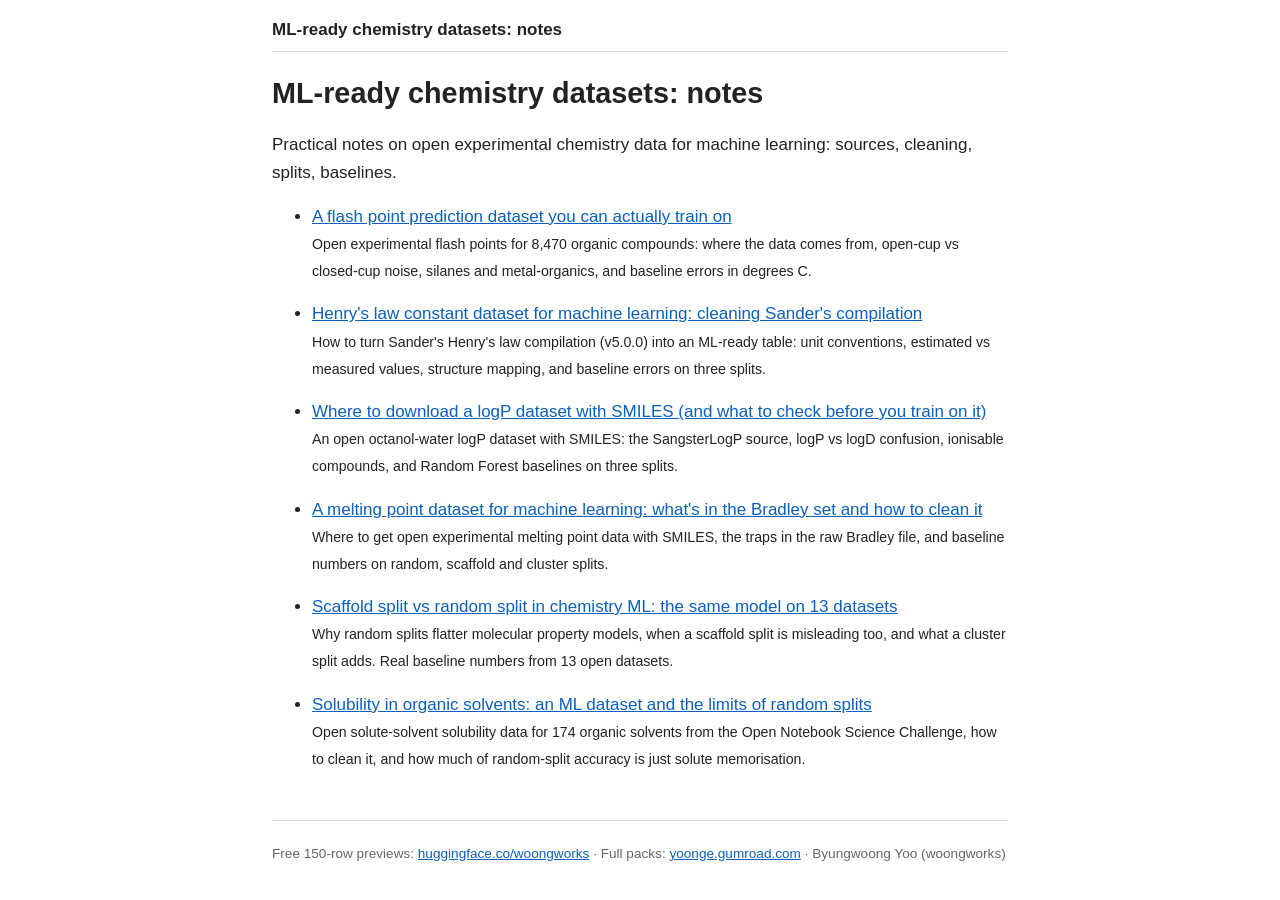
==== index.html @ d3ce9a43 "Add chemistry ML dataset notes site" ====
<!doctype html>
<html lang="en"><head>
<meta charset="utf-8"><meta name="viewport" content="width=device-width,initial-scale=1">
<title>ML-ready chemistry datasets: notes</title>
<meta name="description" content="Practical notes on open experimental chemistry data for machine learning: sources, cleaning, splits, baselines.">
<link rel="canonical" href="https://byungwoongyoo.github.io/chem-ml-datasets/">
<meta property="og:title" content="ML-ready chemistry datasets: notes"><meta property="og:description" content="Practical notes on open experimental chemistry data for machine learning: sources, cleaning, splits, baselines.">
<meta property="og:type" content="article"><meta property="og:url" content="https://byungwoongyoo.github.io/chem-ml-datasets/">
<link rel="stylesheet" href="./style.css">
</head><body>
<header><a href="./">ML-ready chemistry datasets: notes</a></header>
<main><h1>ML-ready chemistry datasets: notes</h1><p>Practical notes on open experimental chemistry data for machine learning: sources, cleaning, splits, baselines.</p><ul class=posts><li><a href="flash-point-prediction-dataset/">A flash point prediction dataset you can actually train on</a><br><small>Open experimental flash points for 8,470 organic compounds: where the data comes from, open-cup vs closed-cup noise, silanes and metal-organics, and baseline errors in degrees C.</small></li><li><a href="henrys-law-constant-dataset-machine-learning/">Henry&#x27;s law constant dataset for machine learning: cleaning Sander&#x27;s compilation</a><br><small>How to turn Sander&#x27;s Henry&#x27;s law compilation (v5.0.0) into an ML-ready table: unit conventions, estimated vs measured values, structure mapping, and baseline errors on three splits.</small></li><li><a href="logp-dataset-smiles-download/">Where to download a logP dataset with SMILES (and what to check before you train on it)</a><br><small>An open octanol-water logP dataset with SMILES: the SangsterLogP source, logP vs logD confusion, ionisable compounds, and Random Forest baselines on three splits.</small></li><li><a href="melting-point-dataset-for-machine-learning/">A melting point dataset for machine learning: what&#x27;s in the Bradley set and how to clean it</a><br><small>Where to get open experimental melting point data with SMILES, the traps in the raw Bradley file, and baseline numbers on random, scaffold and cluster splits.</small></li><li><a href="scaffold-split-vs-random-split-chemistry/">Scaffold split vs random split in chemistry ML: the same model on 13 datasets</a><br><small>Why random splits flatter molecular property models, when a scaffold split is misleading too, and what a cluster split adds. Real baseline numbers from 13 open datasets.</small></li><li><a href="solubility-in-organic-solvents-dataset/">Solubility in organic solvents: an ML dataset and the limits of random splits</a><br><small>Open solute-solvent solubility data for 174 organic solvents from the Open Notebook Science Challenge, how to clean it, and how much of random-split accuracy is just solute memorisation.</small></li></ul></main>
<footer><p>Free 150-row previews: <a href="https://huggingface.co/woongworks">huggingface.co/woongworks</a> ·
Full packs: <a href="https://yoonge.gumroad.com/?utm_source=blog&amp;utm_medium=seo&amp;utm_campaign=footer">yoonge.gumroad.com</a> ·
Byungwoong Yoo (woongworks)</p></footer>
</body></html>
---- style.css ----
body{max-width:46rem;margin:0 auto;padding:1rem 1.2rem;font:17px/1.6 -apple-system,Segoe UI,Roboto,Helvetica,Arial,sans-serif;color:#222}
header a{font-weight:600;color:#222;text-decoration:none}
header{border-bottom:1px solid #ddd;padding-bottom:.5rem;margin-bottom:1.5rem}
h1{line-height:1.25;font-size:1.8rem}h2{margin-top:2rem;font-size:1.3rem}
a{color:#0b5fbd}.meta{color:#777;font-size:.9rem;margin-top:-.5rem}
pre{background:#f5f5f5;padding:.8rem;overflow-x:auto;border-radius:4px;font-size:.85rem;line-height:1.4}
code{font-size:.9em}table{border-collapse:collapse;margin:1rem 0;font-size:.92rem}
th,td{border:1px solid #ddd;padding:.3rem .6rem;text-align:left}th{background:#f5f5f5}
ul.posts li{margin-bottom:1rem}footer{border-top:1px solid #ddd;margin-top:3rem;padding-top:.5rem;color:#666;font-size:.85rem}
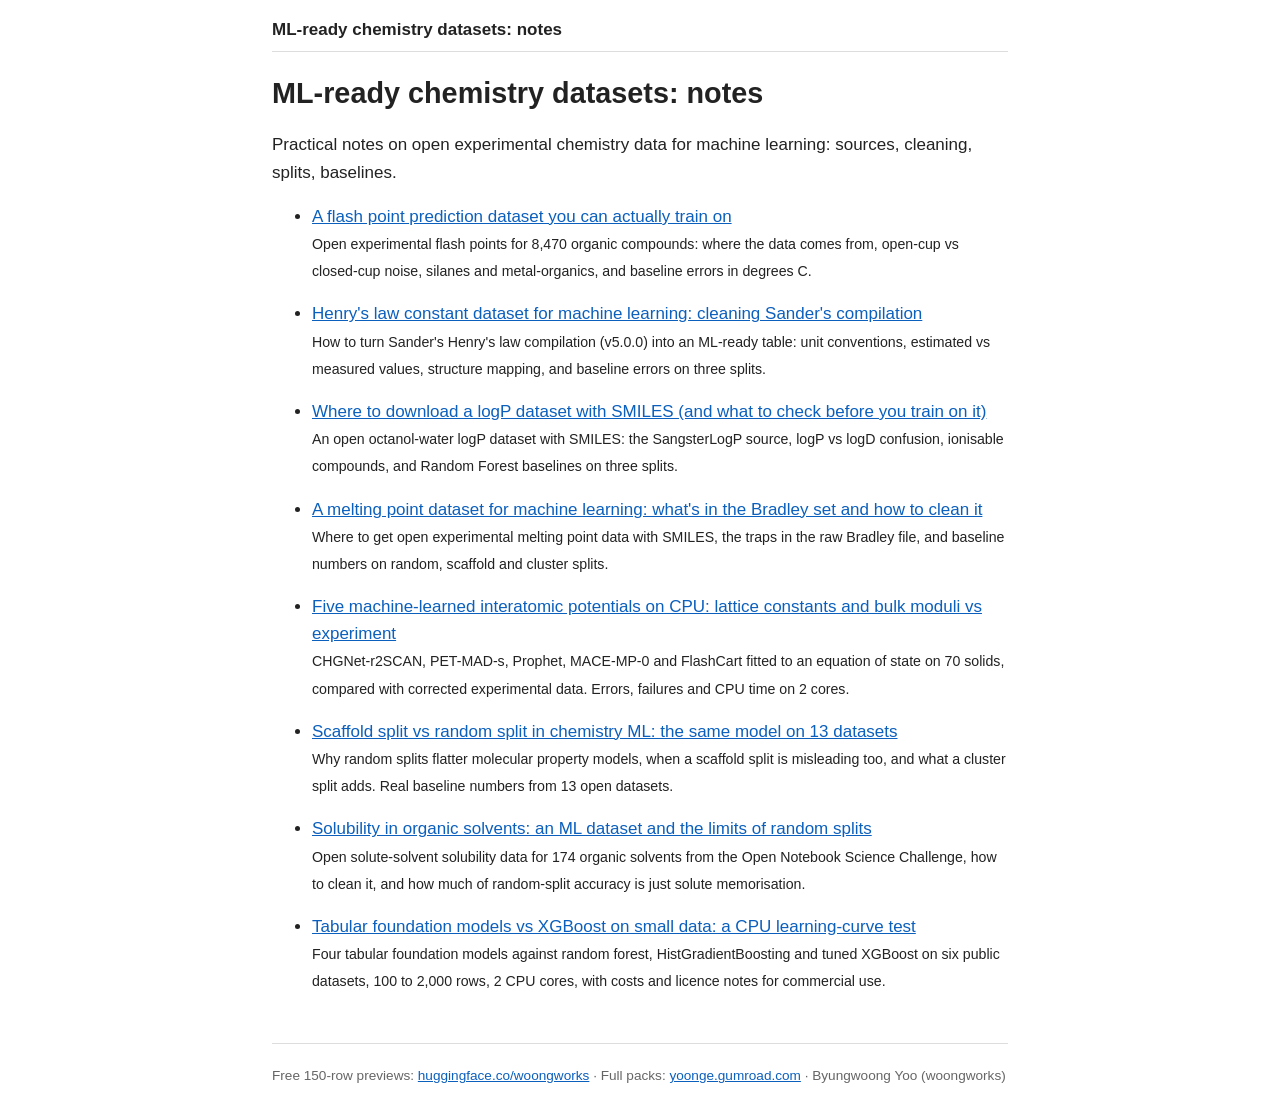
==== commit 0d7fb807: "Add tabular FM and MLIP benchmark posts" ====
--- a/index.html
+++ b/index.html
@@ -9,7 +9,7 @@
 <link rel="stylesheet" href="./style.css">
 </head><body>
 <header><a href="./">ML-ready chemistry datasets: notes</a></header>
-<main><h1>ML-ready chemistry datasets: notes</h1><p>Practical notes on open experimental chemistry data for machine learning: sources, cleaning, splits, baselines.</p><ul class=posts><li><a href="flash-point-prediction-dataset/">A flash point prediction dataset you can actually train on</a><br><small>Open experimental flash points for 8,470 organic compounds: where the data comes from, open-cup vs closed-cup noise, silanes and metal-organics, and baseline errors in degrees C.</small></li><li><a href="henrys-law-constant-dataset-machine-learning/">Henry&#x27;s law constant dataset for machine learning: cleaning Sander&#x27;s compilation</a><br><small>How to turn Sander&#x27;s Henry&#x27;s law compilation (v5.0.0) into an ML-ready table: unit conventions, estimated vs measured values, structure mapping, and baseline errors on three splits.</small></li><li><a href="logp-dataset-smiles-download/">Where to download a logP dataset with SMILES (and what to check before you train on it)</a><br><small>An open octanol-water logP dataset with SMILES: the SangsterLogP source, logP vs logD confusion, ionisable compounds, and Random Forest baselines on three splits.</small></li><li><a href="melting-point-dataset-for-machine-learning/">A melting point dataset for machine learning: what&#x27;s in the Bradley set and how to clean it</a><br><small>Where to get open experimental melting point data with SMILES, the traps in the raw Bradley file, and baseline numbers on random, scaffold and cluster splits.</small></li><li><a href="scaffold-split-vs-random-split-chemistry/">Scaffold split vs random split in chemistry ML: the same model on 13 datasets</a><br><small>Why random splits flatter molecular property models, when a scaffold split is misleading too, and what a cluster split adds. Real baseline numbers from 13 open datasets.</small></li><li><a href="solubility-in-organic-solvents-dataset/">Solubility in organic solvents: an ML dataset and the limits of random splits</a><br><small>Open solute-solvent solubility data for 174 organic solvents from the Open Notebook Science Challenge, how to clean it, and how much of random-split accuracy is just solute memorisation.</small></li></ul></main>
+<main><h1>ML-ready chemistry datasets: notes</h1><p>Practical notes on open experimental chemistry data for machine learning: sources, cleaning, splits, baselines.</p><ul class=posts><li><a href="flash-point-prediction-dataset/">A flash point prediction dataset you can actually train on</a><br><small>Open experimental flash points for 8,470 organic compounds: where the data comes from, open-cup vs closed-cup noise, silanes and metal-organics, and baseline errors in degrees C.</small></li><li><a href="henrys-law-constant-dataset-machine-learning/">Henry&#x27;s law constant dataset for machine learning: cleaning Sander&#x27;s compilation</a><br><small>How to turn Sander&#x27;s Henry&#x27;s law compilation (v5.0.0) into an ML-ready table: unit conventions, estimated vs measured values, structure mapping, and baseline errors on three splits.</small></li><li><a href="logp-dataset-smiles-download/">Where to download a logP dataset with SMILES (and what to check before you train on it)</a><br><small>An open octanol-water logP dataset with SMILES: the SangsterLogP source, logP vs logD confusion, ionisable compounds, and Random Forest baselines on three splits.</small></li><li><a href="melting-point-dataset-for-machine-learning/">A melting point dataset for machine learning: what&#x27;s in the Bradley set and how to clean it</a><br><small>Where to get open experimental melting point data with SMILES, the traps in the raw Bradley file, and baseline numbers on random, scaffold and cluster splits.</small></li><li><a href="mlip-benchmark-cpu-lattice-constant-bulk-modulus/">Five machine-learned interatomic potentials on CPU: lattice constants and bulk moduli vs experiment</a><br><small>CHGNet-r2SCAN, PET-MAD-s, Prophet, MACE-MP-0 and FlashCart fitted to an equation of state on 70 solids, compared with corrected experimental data. Errors, failures and CPU time on 2 cores.</small></li><li><a href="scaffold-split-vs-random-split-chemistry/">Scaffold split vs random split in chemistry ML: the same model on 13 datasets</a><br><small>Why random splits flatter molecular property models, when a scaffold split is misleading too, and what a cluster split adds. Real baseline numbers from 13 open datasets.</small></li><li><a href="solubility-in-organic-solvents-dataset/">Solubility in organic solvents: an ML dataset and the limits of random splits</a><br><small>Open solute-solvent solubility data for 174 organic solvents from the Open Notebook Science Challenge, how to clean it, and how much of random-split accuracy is just solute memorisation.</small></li><li><a href="tabular-foundation-models-vs-xgboost-small-data/">Tabular foundation models vs XGBoost on small data: a CPU learning-curve test</a><br><small>Four tabular foundation models against random forest, HistGradientBoosting and tuned XGBoost on six public datasets, 100 to 2,000 rows, 2 CPU cores, with costs and licence notes for commercial use.</small></li></ul></main>
 <footer><p>Free 150-row previews: <a href="https://huggingface.co/woongworks">huggingface.co/woongworks</a> ·
 Full packs: <a href="https://yoonge.gumroad.com/?utm_source=blog&amp;utm_medium=seo&amp;utm_campaign=footer">yoonge.gumroad.com</a> ·
 Byungwoong Yoo (woongworks)</p></footer>
--- a/style.css
+++ b/style.css
@@ -7,3 +7,4 @@
 code{font-size:.9em}table{border-collapse:collapse;margin:1rem 0;font-size:.92rem}
 th,td{border:1px solid #ddd;padding:.3rem .6rem;text-align:left}th{background:#f5f5f5}
 ul.posts li{margin-bottom:1rem}footer{border-top:1px solid #ddd;margin-top:3rem;padding-top:.5rem;color:#666;font-size:.85rem}
+img{max-width:100%;height:auto}
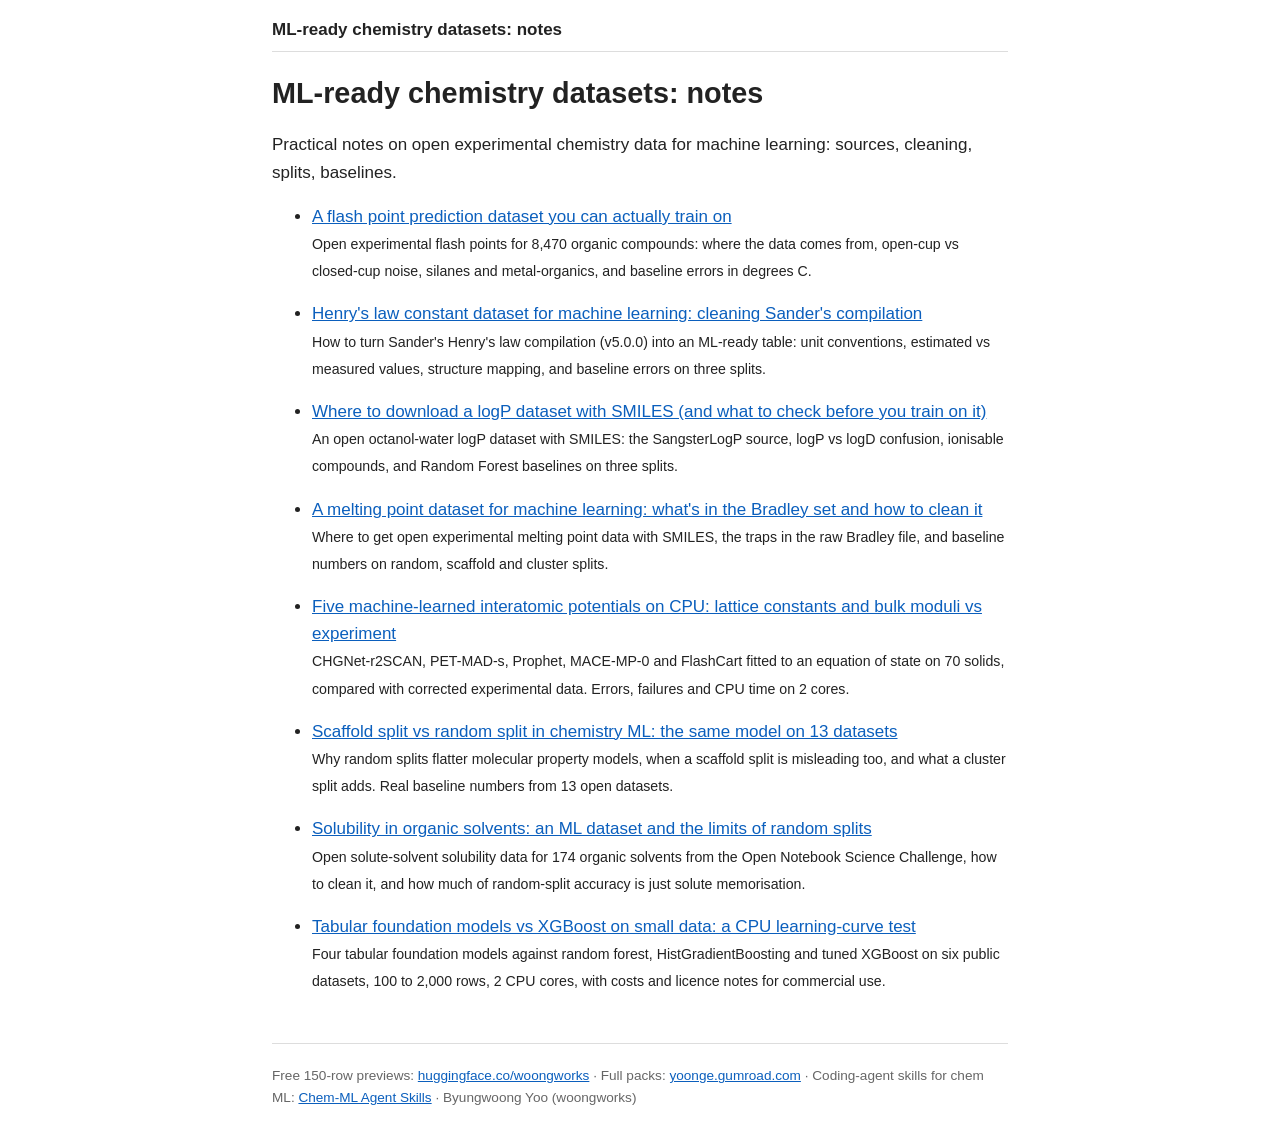
==== commit 6dd67107: "Footer: link Chem-ML Agent Skills" ====
--- a/index.html
+++ b/index.html
@@ -12,5 +12,6 @@
 <main><h1>ML-ready chemistry datasets: notes</h1><p>Practical notes on open experimental chemistry data for machine learning: sources, cleaning, splits, baselines.</p><ul class=posts><li><a href="flash-point-prediction-dataset/">A flash point prediction dataset you can actually train on</a><br><small>Open experimental flash points for 8,470 organic compounds: where the data comes from, open-cup vs closed-cup noise, silanes and metal-organics, and baseline errors in degrees C.</small></li><li><a href="henrys-law-constant-dataset-machine-learning/">Henry&#x27;s law constant dataset for machine learning: cleaning Sander&#x27;s compilation</a><br><small>How to turn Sander&#x27;s Henry&#x27;s law compilation (v5.0.0) into an ML-ready table: unit conventions, estimated vs measured values, structure mapping, and baseline errors on three splits.</small></li><li><a href="logp-dataset-smiles-download/">Where to download a logP dataset with SMILES (and what to check before you train on it)</a><br><small>An open octanol-water logP dataset with SMILES: the SangsterLogP source, logP vs logD confusion, ionisable compounds, and Random Forest baselines on three splits.</small></li><li><a href="melting-point-dataset-for-machine-learning/">A melting point dataset for machine learning: what&#x27;s in the Bradley set and how to clean it</a><br><small>Where to get open experimental melting point data with SMILES, the traps in the raw Bradley file, and baseline numbers on random, scaffold and cluster splits.</small></li><li><a href="mlip-benchmark-cpu-lattice-constant-bulk-modulus/">Five machine-learned interatomic potentials on CPU: lattice constants and bulk moduli vs experiment</a><br><small>CHGNet-r2SCAN, PET-MAD-s, Prophet, MACE-MP-0 and FlashCart fitted to an equation of state on 70 solids, compared with corrected experimental data. Errors, failures and CPU time on 2 cores.</small></li><li><a href="scaffold-split-vs-random-split-chemistry/">Scaffold split vs random split in chemistry ML: the same model on 13 datasets</a><br><small>Why random splits flatter molecular property models, when a scaffold split is misleading too, and what a cluster split adds. Real baseline numbers from 13 open datasets.</small></li><li><a href="solubility-in-organic-solvents-dataset/">Solubility in organic solvents: an ML dataset and the limits of random splits</a><br><small>Open solute-solvent solubility data for 174 organic solvents from the Open Notebook Science Challenge, how to clean it, and how much of random-split accuracy is just solute memorisation.</small></li><li><a href="tabular-foundation-models-vs-xgboost-small-data/">Tabular foundation models vs XGBoost on small data: a CPU learning-curve test</a><br><small>Four tabular foundation models against random forest, HistGradientBoosting and tuned XGBoost on six public datasets, 100 to 2,000 rows, 2 CPU cores, with costs and licence notes for commercial use.</small></li></ul></main>
 <footer><p>Free 150-row previews: <a href="https://huggingface.co/woongworks">huggingface.co/woongworks</a> ·
 Full packs: <a href="https://yoonge.gumroad.com/?utm_source=blog&amp;utm_medium=seo&amp;utm_campaign=footer">yoonge.gumroad.com</a> ·
+Coding-agent skills for chem ML: <a href="https://yoonge.gumroad.com/l/chem-ml-agent-skills?utm_source=blog&amp;utm_medium=seo&amp;utm_campaign=footer">Chem-ML Agent Skills</a> ·
 Byungwoong Yoo (woongworks)</p></footer>
 </body></html>
